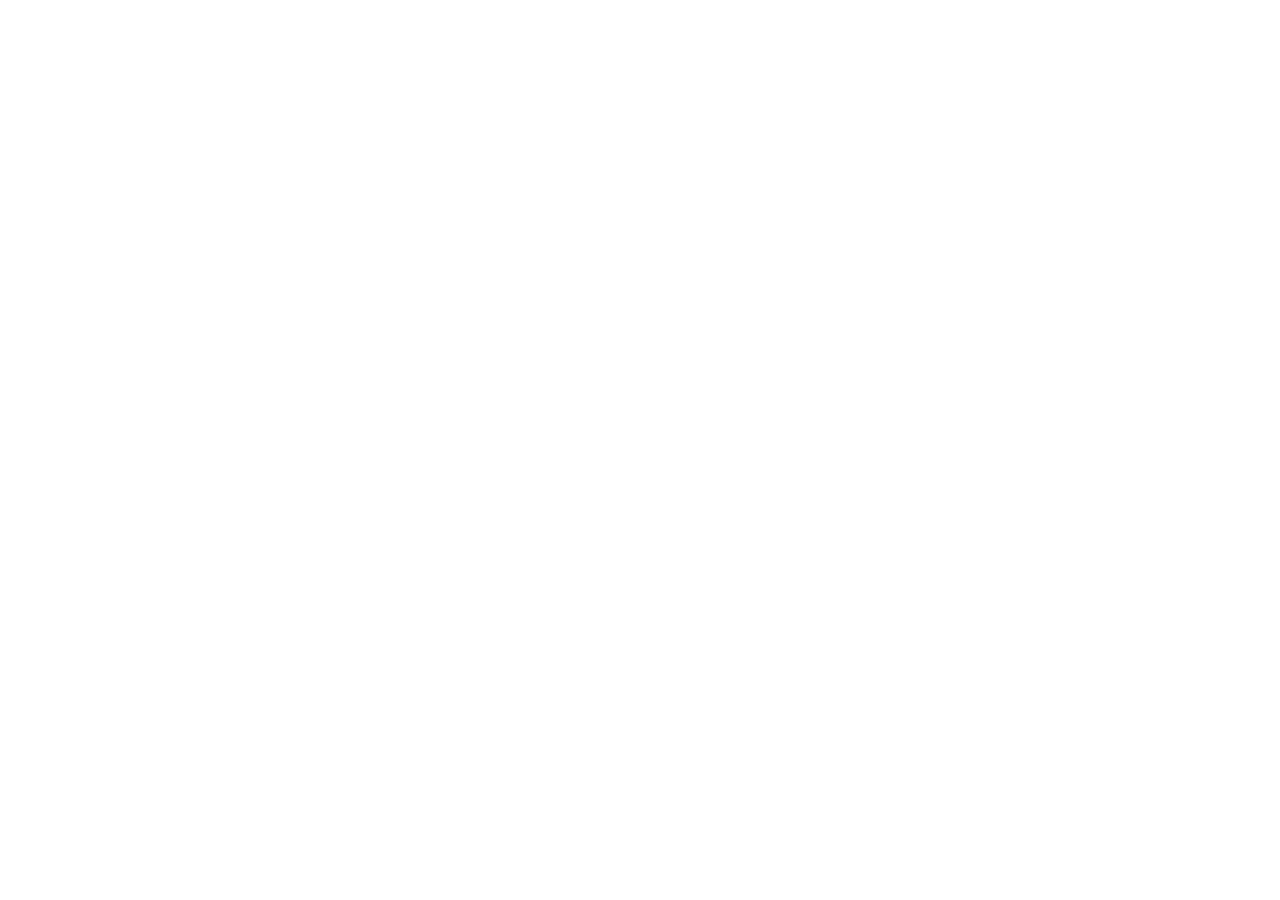
==== index.html @ 7cc05131 "Added some files! + linked css to html" ====
<!DOCTYPE html>
<html lang="en">
<head>
    <meta charset="UTF-8">
    <meta name="viewport" content="width=device-width, initial-scale=1.0">
    <title>Home</title>
    <link rel = "stylesheet" href = "style.css">
</head>
<body>

</body>
</html>
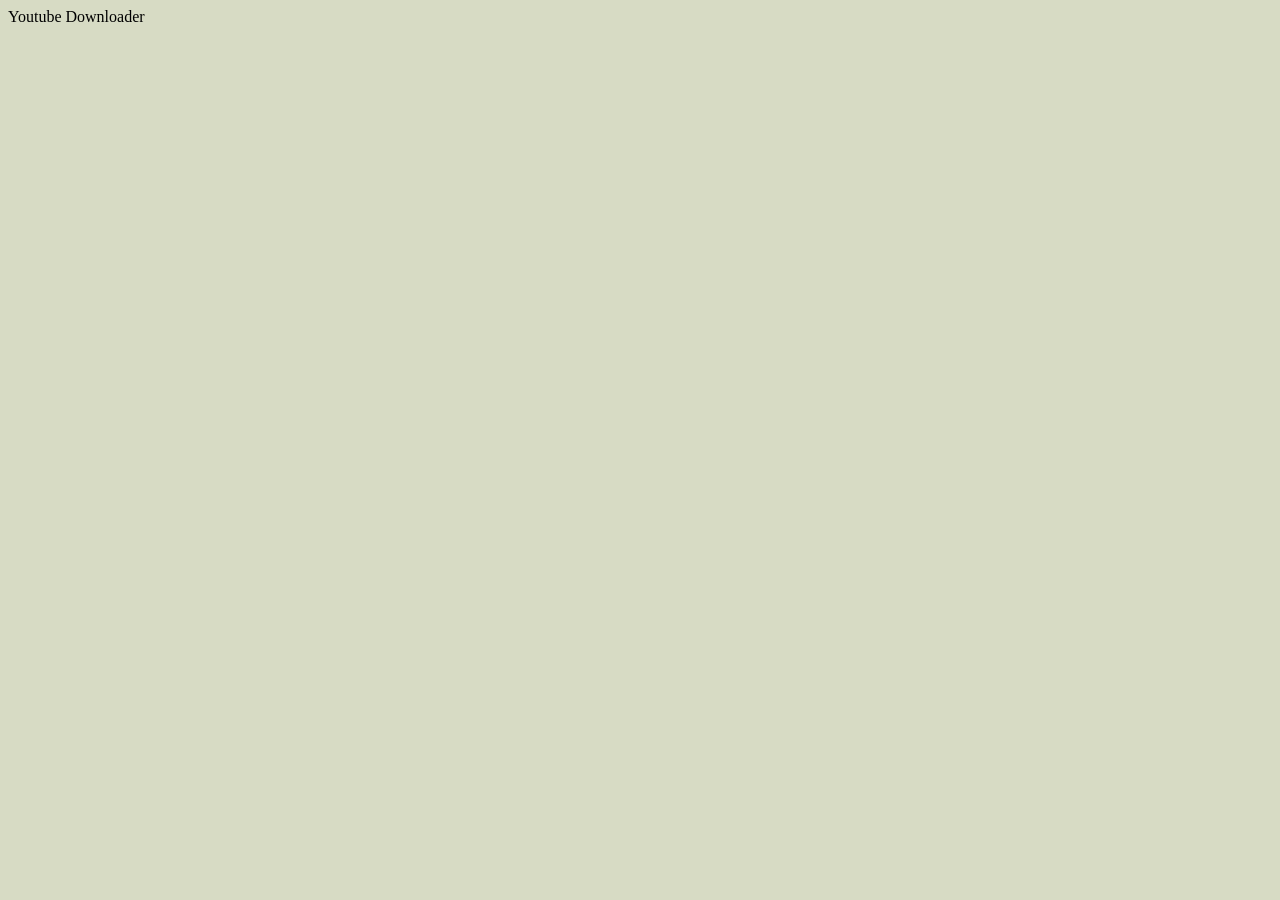
==== commit 5603ace8: "Added images and fonts!" ====
--- a/index.html
+++ b/index.html
@@ -7,6 +7,6 @@
     <link rel = "stylesheet" href = "style.css">
 </head>
 <body>
-
+    <header>Youtube Downloader</header>
 </body>
 </html>
--- a/style.css
+++ b/style.css
@@ -0,0 +1,4 @@
+body{
+    background-color: #d7dbc4;
+}
+
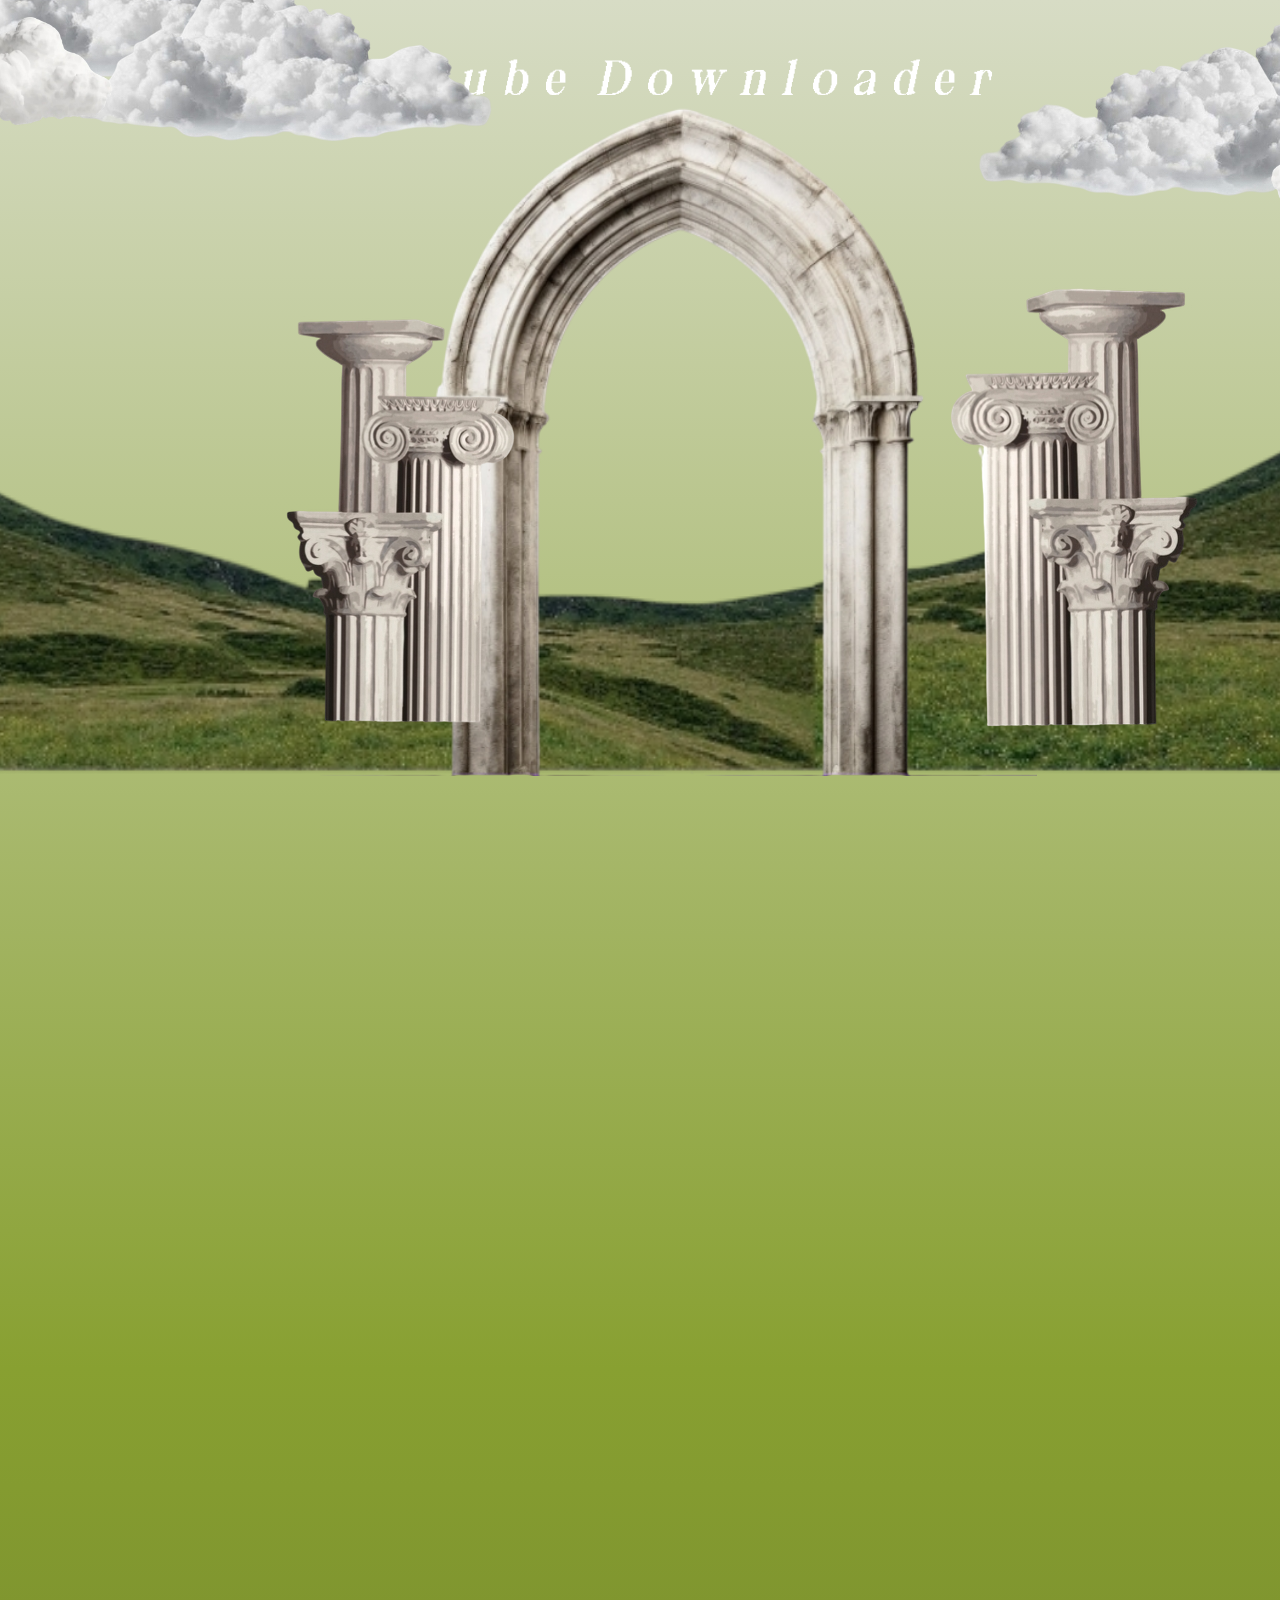
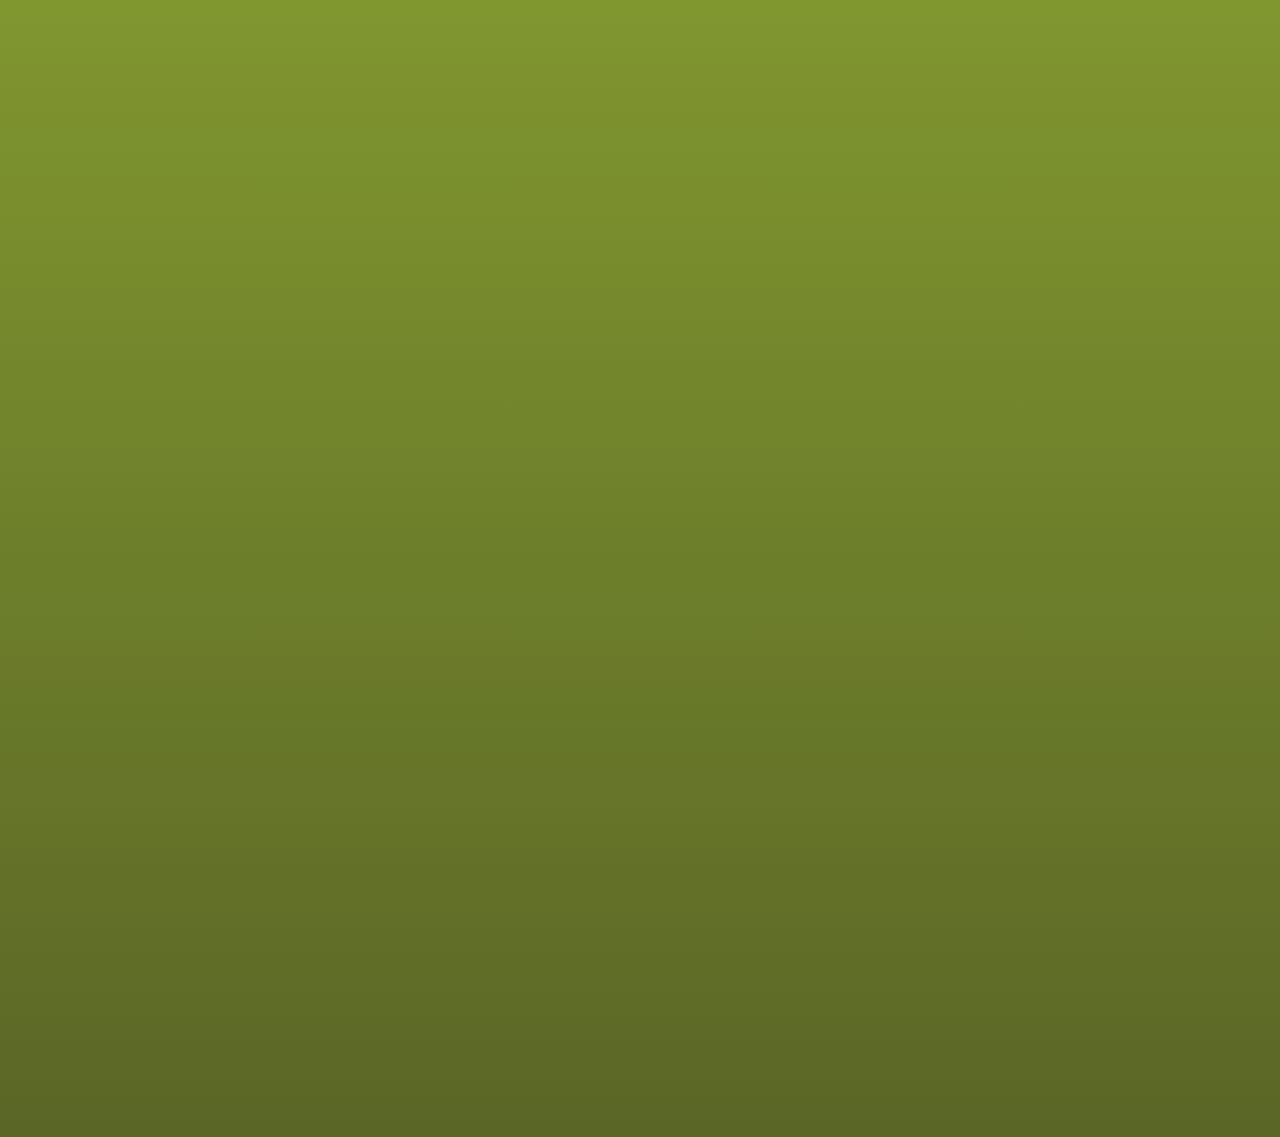
==== commit 0b1d7ecf: "I added images and then gave the images animations and then I did a header animation." ====
--- a/index.html
+++ b/index.html
@@ -7,6 +7,36 @@
     <link rel = "stylesheet" href = "style.css">
 </head>
 <body>
-    <header>Youtube Downloader</header>
+    
+    <header class = "title">
+        <span class = "title-item">Y</span>
+        <span class = "title-item">o</span>
+        <span class = "title-item">u</span>
+        <span class = "title-item">t</span>
+        <span class = "title-item">u</span>
+        <span class = "title-item">b</span>
+        <span class = "title-item">e</span>
+        <span class = "title-item"> </span>
+        <span class = "title-item">D</span>
+        <span class = "title-item">o</span>
+        <span class = "title-item">w</span>
+        <span class = "title-item">n</span>
+        <span class = "title-item">l</span>
+        <span class = "title-item">o</span>
+        <span class = "title-item">a</span>
+        <span class = "title-item">d</span>
+        <span class = "title-item">e</span>
+        <span class = "title-item">r</span>
+    </header>
+    <img class = "arch" src="Images/arch.png">
+    <img class = "grass" src = "Images/grass.png">
+    <img class = "columnleft" src = "Images/columnleft.png">
+    <img class = "columnright" src = "Images/columnright.png">
+    <img id = "cloudleft1" src = "Images/leftcloud.png">
+    <img id = "cloudleft2" src = "Images/leftcloud.png">
+    <img id = "leftpuff1" src ="Images/leftpuff.png">
+    <img id = "cloudright1" src = "Images/rightcloud.png">
+    <img id = "cloudright2" src = "Images/rightcloud.png">
+    <img id = "rightpuff1" src = "Images/rightpuff.png">
 </body>
 </html>
--- a/style.css
+++ b/style.css
@@ -1,4 +1,200 @@
+@font-face {
+    font-family: "pixels";
+    src: url(Fonts/GamiliaPixel-Regular.otf);
+}
+
+html{
+    overflow: hidden;
+}
 body{
-    background-color: #d7dbc4;
-}
-
+    background-repeat: no-repeat;
+    background-image: linear-gradient(to top, #5a6626,#88a031, #d7dcc5);
+    min-height: 100vh;
+    margin:0;
+}
+
+.title{
+    color: white;
+    font-family: "pixels";
+    font-size: 43.5px;
+    position: relative;
+    text-align: center;
+    top: 50px;
+    left: 0px;
+}
+
+.title-item{
+    display: inline-block;
+    animation: bounce .8s ease infinite alternate;
+
+}
+
+.title-item:nth-child(2)
+{
+    animation-delay: .1s;
+}
+
+.title-item:nth-child(3)
+{
+    animation-delay: .2s;
+}
+
+.title-item:nth-child(4)
+{
+    animation-delay: .3s;
+}.title-item:nth-child(5)
+{
+    animation-delay: .4s;
+}
+.title-item:nth-child(6)
+{
+    animation-delay: .5s;
+}
+.title-item:nth-child(7)
+{
+    animation-delay: .6s;
+}
+.title-item:nth-child(8)
+{
+    animation-delay: .7s;
+}
+
+.title-item:nth-child(9)
+{
+    animation-delay: .8s;
+}
+.title-item:nth-child(10)
+{
+    animation-delay: .9s;
+}
+.title-item:nth-child(11)
+{
+    animation-delay: 1s;
+}
+.title-item:nth-child(12)
+{
+    animation-delay: 1.1s;
+}
+.title-item:nth-child(13)
+{
+    animation-delay: 1.2s;
+}
+.title-item:nth-child(14)
+{
+    animation-delay: 1.3s;
+}
+.title-item:nth-child(15)
+{
+    animation-delay: 1.4s;
+}
+.title-item:nth-child(16)
+{
+    animation-delay: 1.5s;
+}
+.title-item:nth-child(17)
+{
+    animation-delay: 1.6s;
+}
+.title-item:nth-child(18)
+{
+    animation-delay: 1.7s;
+}
+
+@keyframes bounce {
+    100%{transform: translateY(-40px);}
+}
+
+.arch{
+    position: relative;
+    left: 320px;
+    bottom: 10px;
+    width: 56%;
+    z-index: 1;
+}
+
+.grass{
+    width: 110%;
+    position: relative;
+    bottom: 400px;
+    right: 100px;
+    z-index 1;
+}
+
+.columnleft{
+    position: relative;
+    bottom:1000px;
+    left: 120px;
+    z-index: 2;
+
+}
+
+
+
+.columnright{
+    position: relative;
+    bottom:990px;
+    left: 280px;
+    z-index: 2;
+}
+
+#cloudleft1{
+    position: relative;
+    bottom: 1950px;
+    right: 150px;
+    animation-name:grow;
+    animation-duration: 2s;
+    animation-iteration-count: infinite;
+}
+
+
+
+#cloudleft2{
+    position: relative;
+    bottom: 1890px;
+    right: 600px;
+    animation-name:grow;
+    animation-duration: 2s;
+    animation-iteration-count: infinite;
+}
+
+#leftpuff1{
+    position: relative;
+    bottom: 2250px;
+    right: 100px;
+    width: 20%;
+    animation-name:grow;
+    animation-duration: 2s;
+    animation-iteration-count: infinite;
+}
+
+#cloudright1{
+    position: relative;
+    bottom: 2200px;
+    left: 800px;
+    animation-name:grow;
+    animation-duration: 2s;
+    animation-iteration-count: infinite;
+}
+
+#cloudright2{
+    position: relative;
+    bottom: 2460px;
+    left: 900px;
+    animation-name:grow;
+    animation-duration: 2s;
+    animation-iteration-count: infinite;
+}
+
+#rightpuff1{
+    position: relative;
+    bottom: 2460px;
+    left: 640px;
+    width: 20%;
+    animation-name:grow;
+    animation-duration: 2s;
+    animation-iteration-count: infinite;
+}
+
+@keyframes grow{
+    50%{transform: scale(1.05,1.05)}
+}
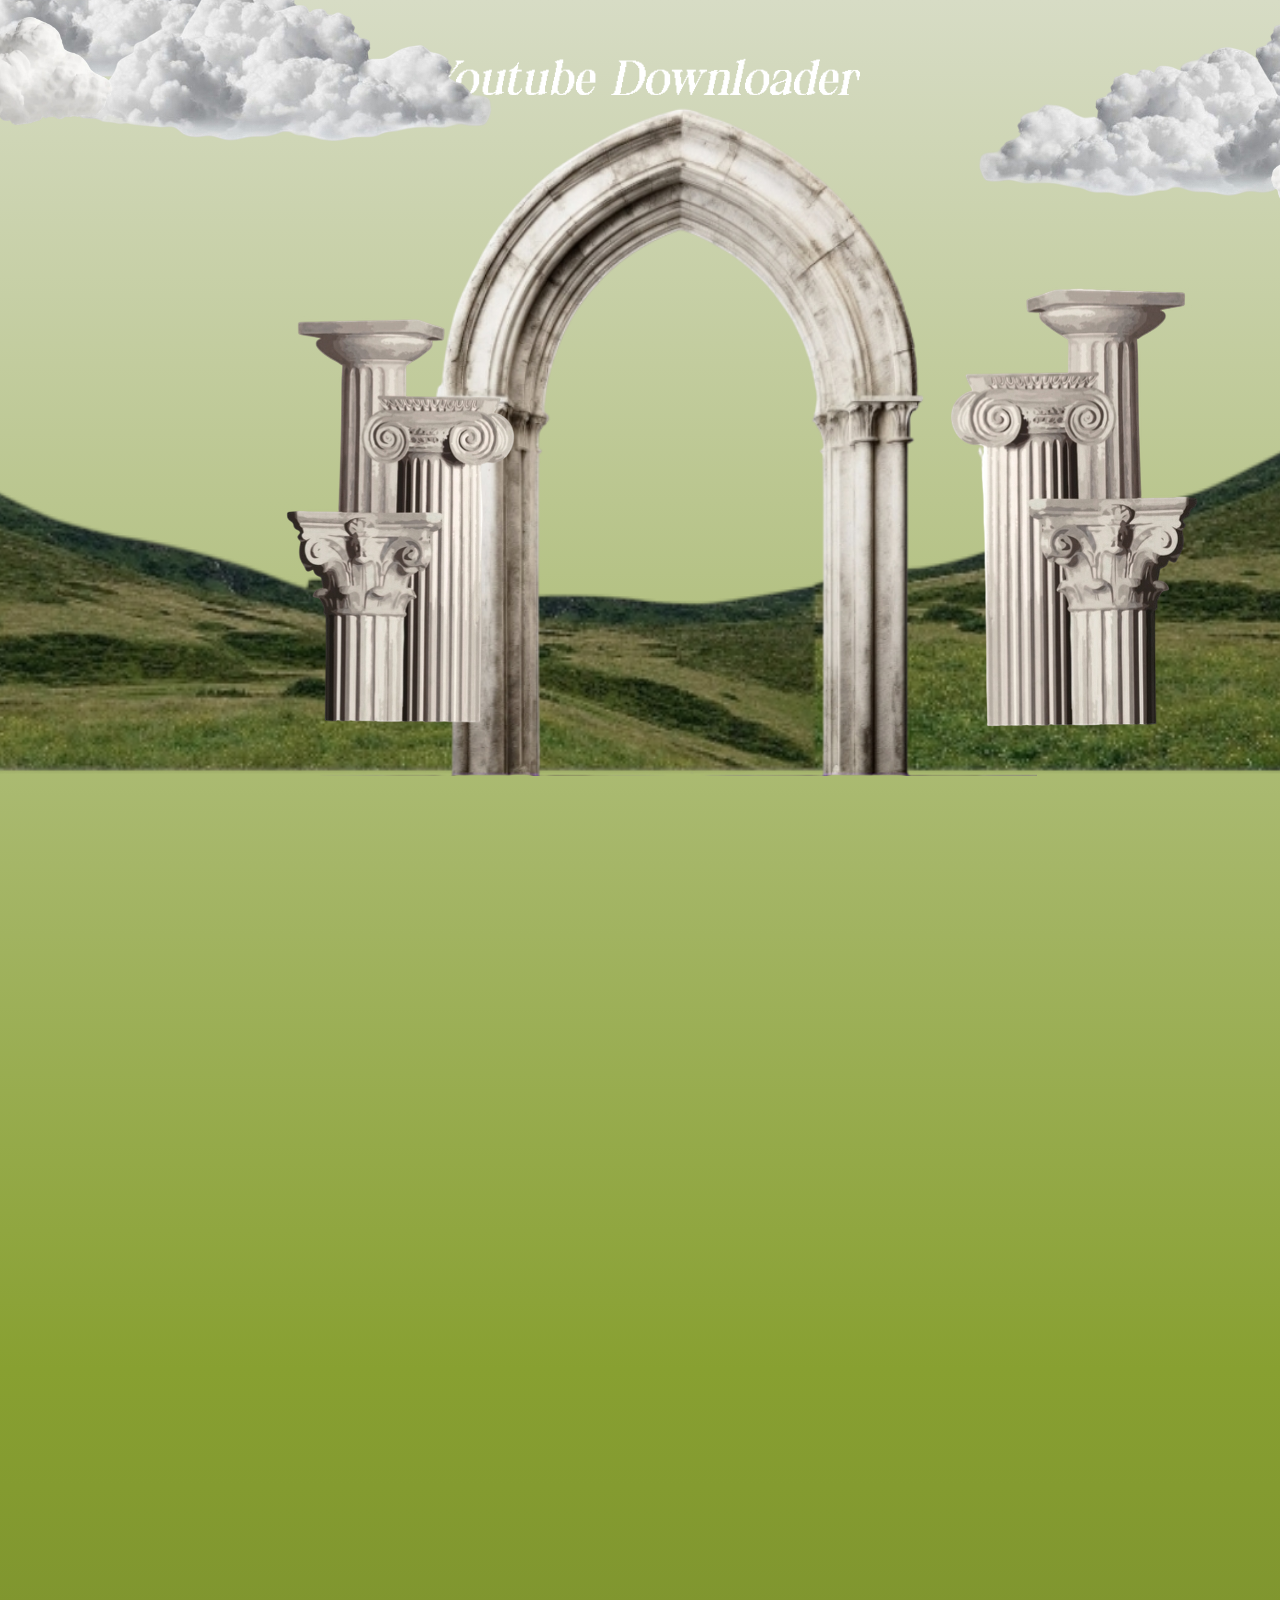
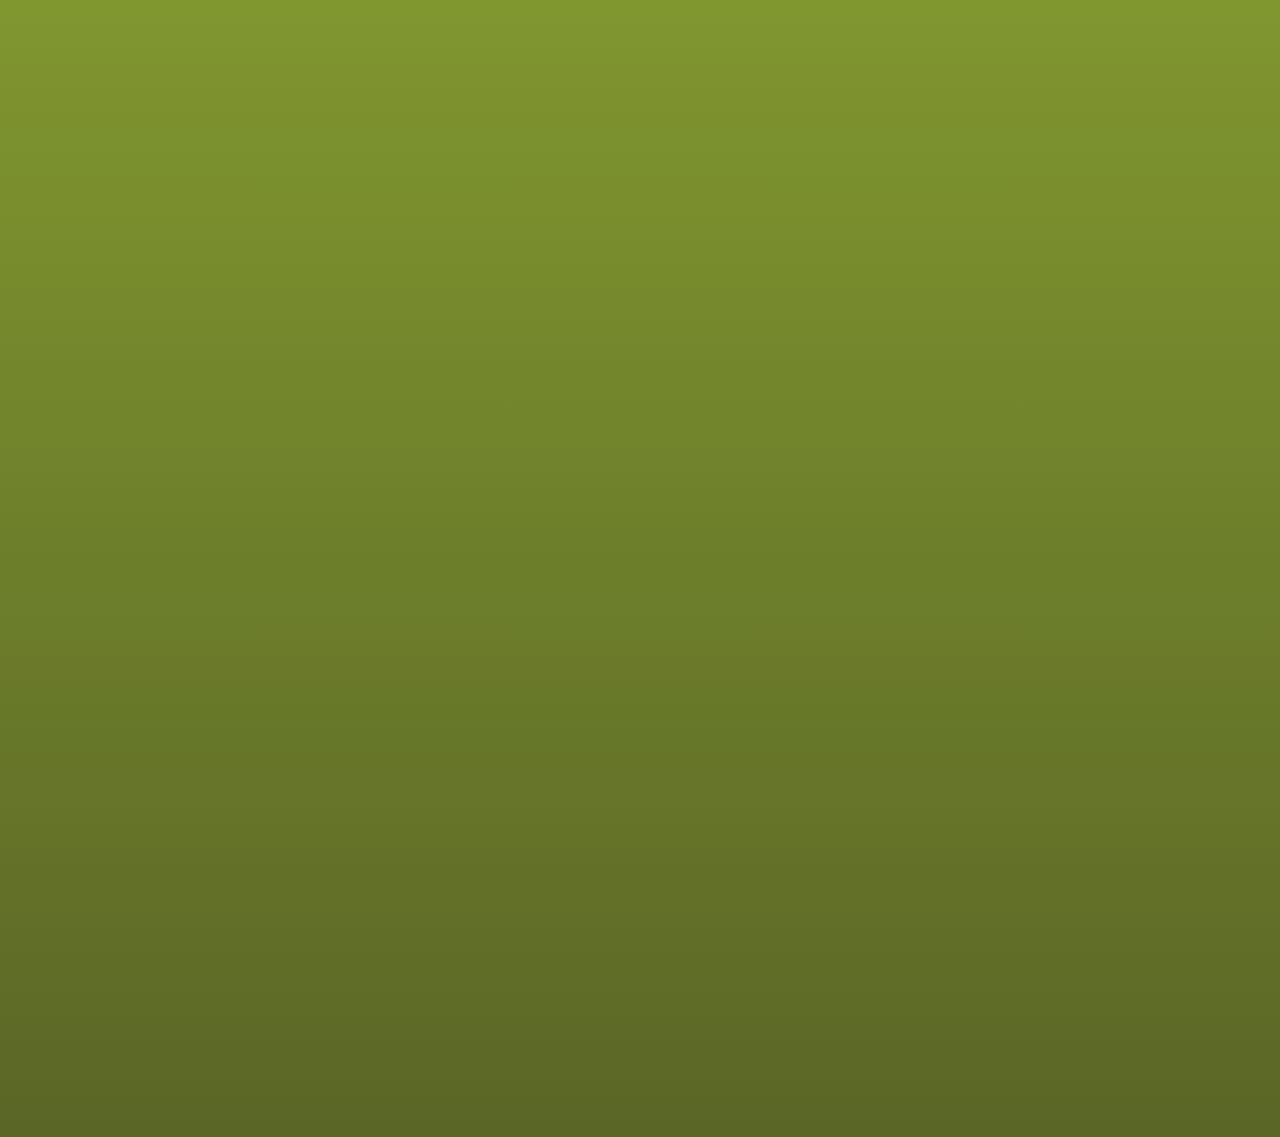
==== commit b8ee662a: "nvm it looked bad af" ====
--- a/index.html
+++ b/index.html
@@ -8,25 +8,7 @@
 </head>
 <body>
     
-    <header class = "title">
-        <span class = "title-item">Y</span>
-        <span class = "title-item">o</span>
-        <span class = "title-item">u</span>
-        <span class = "title-item">t</span>
-        <span class = "title-item">u</span>
-        <span class = "title-item">b</span>
-        <span class = "title-item">e</span>
-        <span class = "title-item"> </span>
-        <span class = "title-item">D</span>
-        <span class = "title-item">o</span>
-        <span class = "title-item">w</span>
-        <span class = "title-item">n</span>
-        <span class = "title-item">l</span>
-        <span class = "title-item">o</span>
-        <span class = "title-item">a</span>
-        <span class = "title-item">d</span>
-        <span class = "title-item">e</span>
-        <span class = "title-item">r</span>
+    <header class = "title">Youtube Downloader
     </header>
     <img class = "arch" src="Images/arch.png">
     <img class = "grass" src = "Images/grass.png">
--- a/style.css
+++ b/style.css
@@ -23,86 +23,6 @@
     left: 0px;
 }
 
-.title-item{
-    display: inline-block;
-    animation: bounce .8s ease infinite alternate;
-
-}
-
-.title-item:nth-child(2)
-{
-    animation-delay: .1s;
-}
-
-.title-item:nth-child(3)
-{
-    animation-delay: .2s;
-}
-
-.title-item:nth-child(4)
-{
-    animation-delay: .3s;
-}.title-item:nth-child(5)
-{
-    animation-delay: .4s;
-}
-.title-item:nth-child(6)
-{
-    animation-delay: .5s;
-}
-.title-item:nth-child(7)
-{
-    animation-delay: .6s;
-}
-.title-item:nth-child(8)
-{
-    animation-delay: .7s;
-}
-
-.title-item:nth-child(9)
-{
-    animation-delay: .8s;
-}
-.title-item:nth-child(10)
-{
-    animation-delay: .9s;
-}
-.title-item:nth-child(11)
-{
-    animation-delay: 1s;
-}
-.title-item:nth-child(12)
-{
-    animation-delay: 1.1s;
-}
-.title-item:nth-child(13)
-{
-    animation-delay: 1.2s;
-}
-.title-item:nth-child(14)
-{
-    animation-delay: 1.3s;
-}
-.title-item:nth-child(15)
-{
-    animation-delay: 1.4s;
-}
-.title-item:nth-child(16)
-{
-    animation-delay: 1.5s;
-}
-.title-item:nth-child(17)
-{
-    animation-delay: 1.6s;
-}
-.title-item:nth-child(18)
-{
-    animation-delay: 1.7s;
-}
-
-@keyframes bounce {
-    100%{transform: translateY(-40px);}
-}
 
 .arch{
     position: relative;
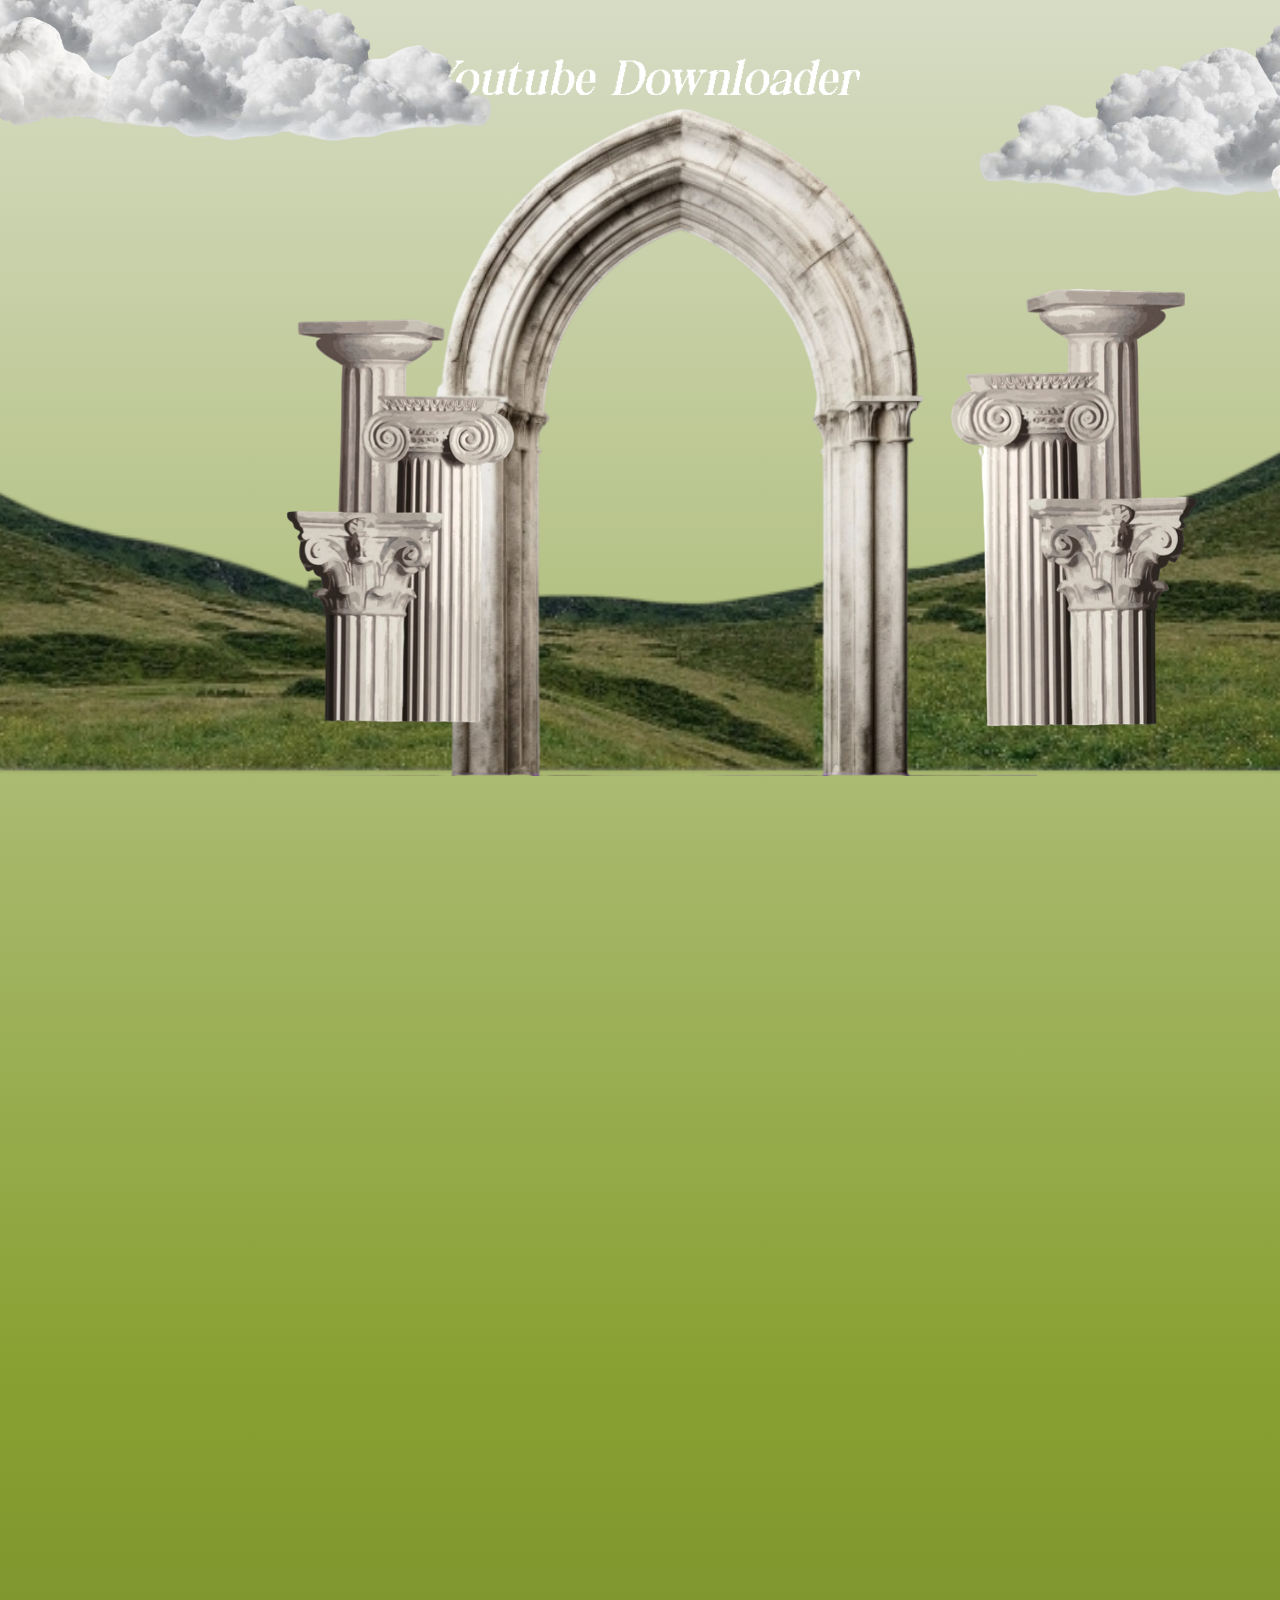
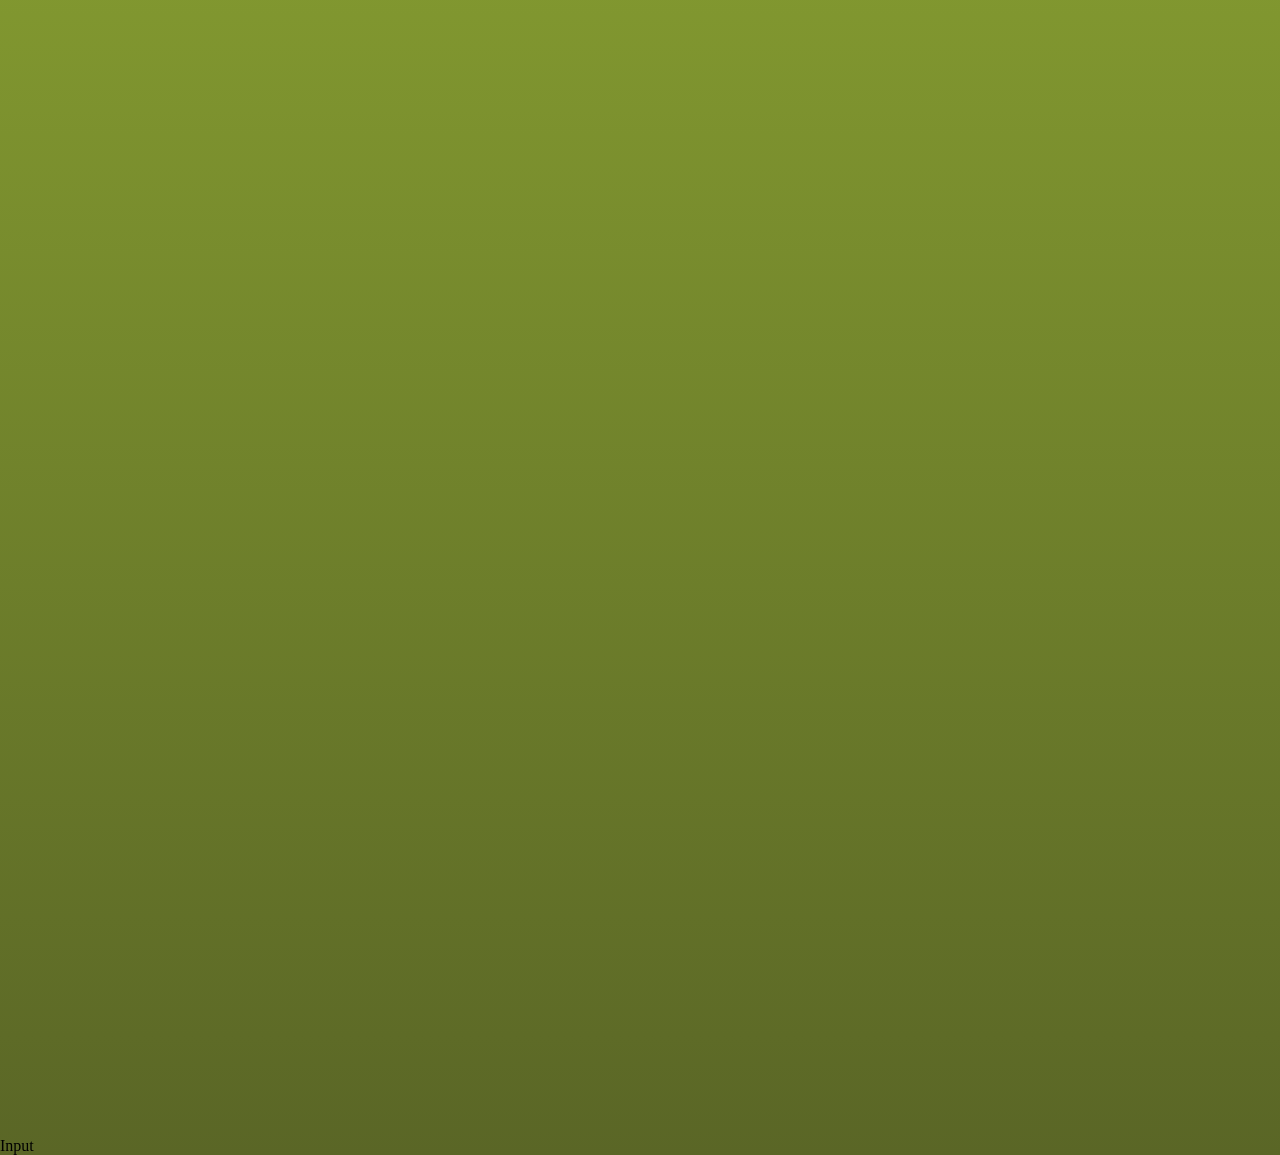
==== commit 53a60ebd: "i am gonna make an input currently adding flask" ====
--- a/index.html
+++ b/index.html
@@ -20,5 +20,6 @@
     <img id = "cloudright1" src = "Images/rightcloud.png">
     <img id = "cloudright2" src = "Images/rightcloud.png">
     <img id = "rightpuff1" src = "Images/rightpuff.png">
+    <div class = "input">Input</div>
 </body>
 </html>
--- a/style.css
+++ b/style.css
@@ -47,8 +47,6 @@
     z-index: 2;
 
 }
-
-
 
 .columnright{
     position: relative;
@@ -117,4 +115,9 @@
 
 @keyframes grow{
     50%{transform: scale(1.05,1.05)}
-}+}
+
+.input{
+    
+}
+
